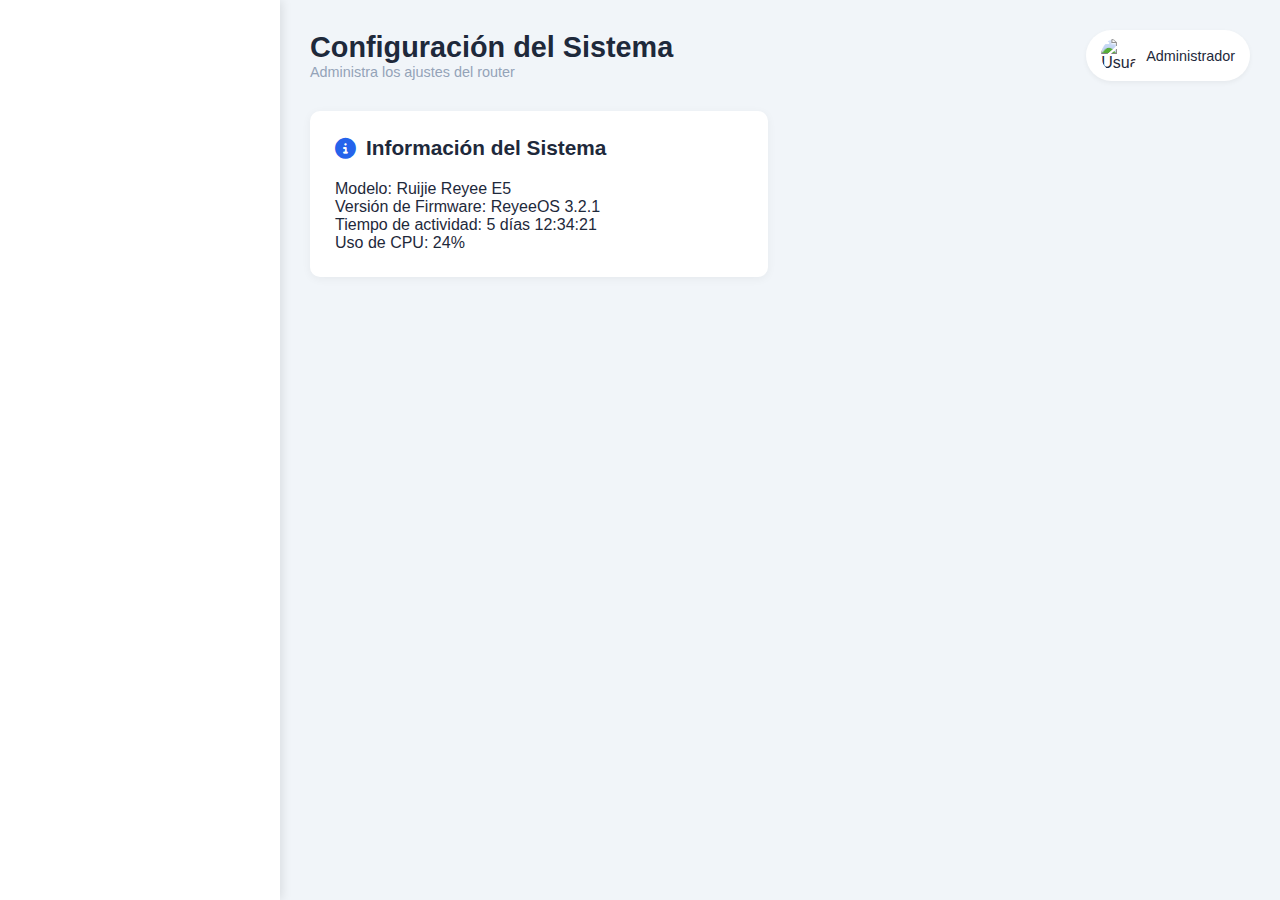
==== system.html @ 18ead682 "Create system.html" ====
<!DOCTYPE html>
<html lang="es">
<head>
    <meta charset="UTF-8">
    <meta name="viewport" content="width=device-width, initial-scale=1.0">
    <title>Sistema - Router Ruijie Reyee</title>
    <link rel="stylesheet" href="css/style.css">
    <link rel="stylesheet" href="https://cdnjs.cloudflare.com/ajax/libs/font-awesome/6.4.0/css/all.min.css">
</head>
<body>
    <div class="router-container">
        <!-- Barra lateral (igual que en index.html) -->
        <aside class="sidebar">
            <!-- ... mismo contenido que index.html ... -->
        </aside>

        <!-- Contenido principal -->
        <main class="main-content">
            <header class="content-header">
                <div class="header-left">
                    <h1>Configuración del Sistema</h1>
                    <p>Administra los ajustes del router</p>
                </div>
                <div class="header-right">
                    <div class="user-profile">
                        <img src="assets/images/user-avatar.png" alt="Usuario">
                        <span>Administrador</span>
                    </div>
                </div>
            </header>

            <section class="config-section">
                <div class="config-card">
                    <h2><i class="fas fa-info-circle"></i> Información del Sistema</h2>
                    <div class="system-info">
                        <div class="info-item">
                            <span class="info-label">Modelo:</span>
                            <span class="info-value">Ruijie Reyee E5</span>
                        </div>
                        <div class="info-item">
                            <span class="info-label">Versión de Firmware:</span>
                            <span class="info-value">ReyeeOS 3.2.1</span>
                        </div>
                        <div class="info-item">
                            <span class="info-label">Tiempo de actividad:</span>
                            <span class="info-value">5 días 12:34:21</span>
                        </div>
                        <div class="info-item">
                            <span class="info-label">Uso de CPU:</span>
                            <span class="info-value">24%
---- css/style.css ----
:root {
    --primary-color: #2563eb;
    --primary-dark: #1d4ed8;
    --secondary-color: #3b82f6;
    --dark-color: #1e293b;
    --light-color: #f8fafc;
    --gray-color: #94a3b8;
    --success-color: #10b981;
    --warning-color: #f59e0b;
    --danger-color: #ef4444;
    --sidebar-width: 280px;
}

* {
    margin: 0;
    padding: 0;
    box-sizing: border-box;
    font-family: 'Segoe UI', Tahoma, Geneva, Verdana, sans-serif;
}

body {
    background-color: #f1f5f9;
    color: var(--dark-color);
}

.router-container {
    display: flex;
    min-height: 100vh;
}

/* Sidebar styles */
.sidebar {
    width: var(--sidebar-width);
    background-color: white;
    box-shadow: 2px 0 10px rgba(0, 0, 0, 0.1);
    padding: 20px 0;
    display: flex;
    flex-direction: column;
    position: fixed;
    height: 100vh;
    z-index: 100;
}

.logo-container {
    padding: 0 20px 30px;
    border-bottom: 1px solid #e2e8f0;
    text-align: center;
}

.logo {
    height: 50px;
    margin-bottom: 10px;
}

.logo-container h2 {
    font-size: 1.2rem;
    color: var(--dark-color);
}

.menu-nav {
    flex: 1;
    padding: 30px 0;
    display: flex;
    flex-direction: column;
}

.menu-nav ul {
    list-style: none;
}

.menu-nav li a {
    display: flex;
    align-items: center;
    padding: 12px 25px;
    color: var(--dark-color);
    text-decoration: none;
    transition: all 0.3s ease;
    font-size: 0.95rem;
}

.menu-nav li a i {
    margin-right: 12px;
    font-size: 1.1rem;
    width: 24px;
    text-align: center;
}

.menu-nav li a:hover {
    background-color: #f1f5f9;
    color: var(--primary-color);
}

.menu-nav li.active a {
    background-color: #eff6ff;
    color: var(--primary-color);
    border-left: 4px solid var(--primary-color);
}

.logout-btn {
    margin-top: auto;
    padding: 0 20px;
}

.logout-btn a {
    display: flex;
    align-items: center;
    padding: 12px;
    color: var(--danger-color);
    text-decoration: none;
    border-radius: 6px;
    background-color: #fee2e2;
    transition: all 0.3s ease;
}

.logout-btn a:hover {
    background-color: #fecaca;
}

.logout-btn i {
    margin-right: 10px;
}

/* Main content styles */
.main-content {
    flex: 1;
    margin-left: var(--sidebar-width);
    padding: 30px;
}

.content-header {
    display: flex;
    justify-content: space-between;
    align-items: center;
    margin-bottom: 30px;
}

.content-header h1 {
    font-size: 1.8rem;
    color: var(--dark-color);
}

.content-header p {
    color: var(--gray-color);
    font-size: 0.9rem;
}

.user-profile {
    display: flex;
    align-items: center;
    background-color: white;
    padding: 8px 15px;
    border-radius: 30px;
    box-shadow: 0 2px 5px rgba(0, 0, 0, 0.05);
}

.user-profile img {
    width: 35px;
    height: 35px;
    border-radius: 50%;
    margin-right: 10px;
}

.user-profile span {
    font-size: 0.9rem;
    font-weight: 500;
}

/* Status widgets */
.status-widgets {
    display: grid;
    grid-template-columns: repeat(auto-fit, minmax(300px, 1fr));
    gap: 20px;
    margin-bottom: 30px;
}

.widget {
    background-color: white;
    border-radius: 10px;
    padding: 20px;
    display: flex;
    align-items: center;
    box-shadow: 0 2px 10px rgba(0, 0, 0, 0.05);
}

.widget-icon {
    width: 60px;
    height: 60px;
    border-radius: 50%;
    display: flex;
    align-items: center;
    justify-content: center;
    margin-right: 20px;
    font-size: 1.5rem;
    color: white;
}

.widget-icon.internet {
    background-color: var(--primary-color);
}

.widget-icon.wifi {
    background-color: var(--success-color);
}

.widget-icon.system {
    background-color: var(--warning-color);
}

.widget-info h3 {
    font-size: 1.1rem;
    margin-bottom: 5px;
}

.status {
    font-size: 0.85rem;
    font-weight: 600;
    margin-bottom: 5px;
}

.status.connected, .status.active, .status.normal {
    color: var(--success-color);
}

.status.disconnected, .status.inactive, .status.warning {
    color: var(--warning-color);
}

.status.error {
    color: var(--danger-color);
}

.details {
    font-size: 0.8rem;
    color: var(--gray-color);
}

/* Charts section */
.charts-section {
    display: grid;
    grid-template-columns: 1fr;
    gap: 30px;
}

.traffic-chart, .devices-list {
    background-color: white;
    border-radius: 10px;
    padding: 25px;
    box-shadow: 0 2px 10px rgba(0, 0, 0, 0.05);
}

.traffic-chart h2, .devices-list h2 {
    font-size: 1.3rem;
    margin-bottom: 20px;
    display: flex;
    align-items: center;
}

.traffic-chart h2 i, .devices-list h2 i {
    margin-right: 10px;
    color: var(--primary-color);
}

.chart-container {
    height: 300px;
    position: relative;
}

/* Table styles */
table {
    width: 100%;
    border-collapse: collapse;
}

th, td {
    padding: 12px 15px;
    text-align: left;
    border-bottom: 1px solid #e2e8f0;
    font-size: 0.85rem;
}

th {
    font-weight: 600;
    color: var(--dark-color);
    background-color: #f8fafc;
}

tr:hover {
    background-color: #f8fafc;
}

.status.active {
    color: var(--success-color);
    background-color: #dcfce7;
    padding: 3px 8px;
    border-radius: 20px;
    font-size: 0.75rem;
    display: inline-block;
}

.status.inactive {
    color: var(--gray-color);
    background-color: #f1f5f9;
    padding: 3px 8px;
    border-radius: 20px;
    font-size: 0.75rem;
    display: inline-block;
}

/* Responsive styles */
@media (max-width: 992px) {
    .sidebar {
        width: 250px;
    }
    
    .main-content {
        margin-left: 250px;
    }
}

/* Config Section Styles */
.config-section {
    display: grid;
    grid-template-columns: 1fr;
    gap: 25px;
}

.config-card {
    background-color: white;
    border-radius: 10px;
    padding: 25px;
    box-shadow: 0 2px 10px rgba(0, 0, 0, 0.05);
}

.config-card h2 {
    font-size: 1.3rem;
    margin-bottom: 20px;
    display: flex;
    align-items: center;
}

.config-card h2 i {
    margin-right: 10px;
    color: var(--primary-color);
}

/* Form Styles */
.form-group {
    margin-bottom: 20px;
}

.form-group label {
    display: block;
    margin-bottom: 8px;
    font-weight: 500;
    font-size: 0.9rem;
}

.form-group input,
.form-group select {
    width: 100%;
    padding: 10px 15px;
    border: 1px solid #ddd;
    border-radius: 6px;
    font-size: 0.95rem;
    transition: all 0.3s ease;
}

.form-group input:focus,
.form-group select:focus {
    border-color: var(--primary-color);
    outline: none;
    box-shadow: 0 0 0 3px rgba(59, 130, 246, 0.2);
}

.form-group.password {
    position: relative;
}

.show-password {
    position: absolute;
    right: 10px;
    top: 35px;
    background: none;
    border: none;
    color: var(--gray-color);
    cursor: pointer;
    font-size: 1rem;
}

.checkbox-group {
    display: flex;
    align-items: center;
}

.checkbox-group input {
    width: auto;
    margin-right: 10px;
}

.checkbox-group label {
    margin-bottom: 0;
}

.form-actions {
    display: flex;
    gap: 15px;
    margin-top: 30px;
}

.btn-primary {
    background-color: var(--primary-color);
    color: white;
}

.btn-primary:hover {
    background-color: var(--primary-dark);
}

.btn-secondary {
    background-color: white;
    color: var(--dark-color);
    border: 1px solid #ddd;
}

.btn-secondary:hover {
    background-color: #f8fafc;
}

/* Advanced Card */
.config-card.advanced {
    border-top: 3px solid var(--primary-color);
}

/* Alert Messages */
.alert {
    padding: 15px;
    border-radius: 6px;
    margin-bottom: 20px;
    font-size: 0.9rem;
}

.alert-success {
    background-color: #dcfce7;
    color: #166534;
    border-left: 4px solid #22c55e;
}

.alert-info {
    background-color: #e0f2fe;
    color: #1e40af;
    border-left: 4px solid #3b82f6;
}

.alert-warning {
    background-color: #fef9c3;
    color: #854d0e;
    border-left: 4px solid #facc15;
}

.alert-error {
    background-color: #fee2e2;
    color: #991b1b;
    border-left: 4px solid #ef4444;
}

/* Responsive Adjustments */
@media (min-width: 992px) {
    .config-section {
        grid-template-columns: 1fr 1fr;
    }
    
    .config-card.advanced {
        grid-column: span 2;
    }
}

/* DHCP Settings */
.dhcp-settings {
    border-left: 3px solid #e2e8f0;
    padding-left: 15px;
    margin-left: 5px;
    margin-top: 20px;
}

/* Table Responsive */
.table-responsive {
    overflow-x: auto;
}

/* Button Icon */
.btn-icon {
    background: none;
    border: none;
    color: var(--primary-color);
    cursor: pointer;
    font-size: 1rem;
    padding: 5px;
}

.btn-icon:hover {
    color: var(--primary-dark);
}

/* Form Sections */
.pppoe-settings,
.static-settings {
    border-left: 3px solid #e2e8f0;
    padding-left: 15px;
    margin-left: 5px;
    margin-top: 20px;
}

.static-settings .form-group,
.pppoe-settings .form-group {
    margin-bottom: 15px;
}

/* MAC Filter Styles */
.mac-list {
    margin-bottom: 15px;
}

.mac-item {
    display: flex;
    align-items: center;
    margin-bottom: 10px;
}

.mac-input {
    flex: 1;
    margin-right: 10px;
}

.remove-mac {
    color: var(--danger-color);
}

.remove-mac:hover {
    color: #b91c1c;
}

.btn-sm {
    padding: 5px 10px;
    font-size: 0.85rem;
}

/* Password Strength */
.password-strength {
    margin-top: 5px;
    display: flex;
    align-items: center;
}

.strength-bar {
    height: 5px;
    width: 50px;
    background-color: #ddd;
    margin-right: 10px;
    border-radius: 3px;
    overflow: hidden;
    position: relative;
}

.strength-bar::after {
    content: '';
    position: absolute;
    left: 0;
    top: 0;
    height: 100%;
    width: 0;
    transition: width 0.3s ease;
}

.strength-bar.weak::after {
    width: 25%;
    background-color: var(--danger-color);
}

.strength-bar.medium::after {
    width: 50%;
    background-color: var(--warning-color);
}

.strength-bar.strong::after {
    width: 75%;
    background-color: #4d7c0f;
}

.strength-bar.very-strong::after {
    width: 100%;
    background-color: var(--success-color);
}

.strength-text {
    font-size: 0.8rem;
    color: var(--gray-color);
}
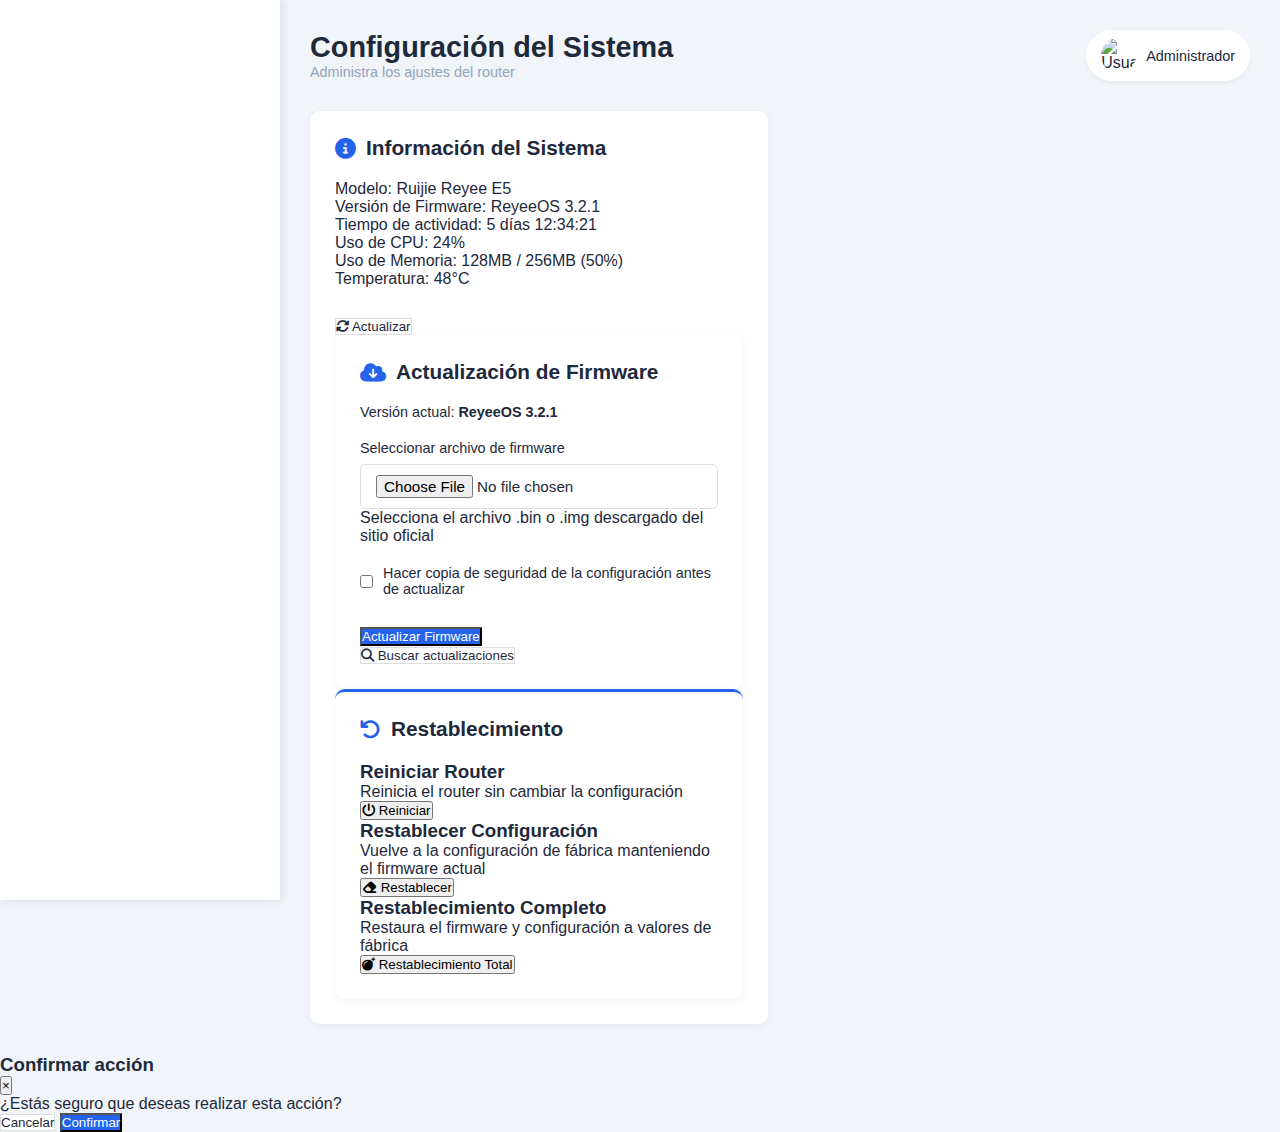
==== commit 96155b52: "Update system.html" ====
--- a/system.html
+++ b/system.html
@@ -48,3 +48,227 @@
                         <div class="info-item">
                             <span class="info-label">Uso de CPU:</span>
                             <span class="info-value">24%
+                        <div class="info-item">
+                            <span class="info-label">Uso de Memoria:</span>
+                            <span class="info-value">128MB / 256MB (50%)</span>
+                        </div>
+                        <div class="info-item">
+                            <span class="info-label">Temperatura:</span>
+                            <span class="info-value">48°C</span>
+                        </div>
+                    </div>
+                    
+                    <div class="form-actions">
+                        <button type="button" class="btn btn-secondary" id="refresh-info">
+                            <i class="fas fa-sync-alt"></i> Actualizar
+                        </button>
+                    </div>
+                </div>
+                
+                <div class="config-card">
+                    <h2><i class="fas fa-cloud-download-alt"></i> Actualización de Firmware</h2>
+                    <form id="firmware-form">
+                        <div class="form-group">
+                            <label>Versión actual: <strong>ReyeeOS 3.2.1</strong></label>
+                        </div>
+                        
+                        <div class="form-group">
+                            <label for="firmware-file">Seleccionar archivo de firmware</label>
+                            <input type="file" id="firmware-file" accept=".bin,.img">
+                            <p class="help-text">Selecciona el archivo .bin o .img descargado del sitio oficial</p>
+                        </div>
+                        
+                        <div class="form-group checkbox-group">
+                            <input type="checkbox" id="backup-config">
+                            <label for="backup-config">Hacer copia de seguridad de la configuración antes de actualizar</label>
+                        </div>
+                        
+                        <div class="form-actions">
+                            <button type="submit" class="btn btn-primary">Actualizar Firmware</button>
+                        </div>
+                    </form>
+                    
+                    <div class="check-update">
+                        <button type="button" class="btn btn-secondary" id="check-update">
+                            <i class="fas fa-search"></i> Buscar actualizaciones
+                        </button>
+                        <div id="update-result"></div>
+                    </div>
+                </div>
+                
+                <div class="config-card advanced">
+                    <h2><i class="fas fa-undo"></i> Restablecimiento</h2>
+                    <div class="reset-options">
+                        <div class="reset-option">
+                            <h3>Reiniciar Router</h3>
+                            <p>Reinicia el router sin cambiar la configuración</p>
+                            <button type="button" class="btn btn-warning" id="restart-router">
+                                <i class="fas fa-power-off"></i> Reiniciar
+                            </button>
+                        </div>
+                        
+                        <div class="reset-option">
+                            <h3>Restablecer Configuración</h3>
+                            <p>Vuelve a la configuración de fábrica manteniendo el firmware actual</p>
+                            <button type="button" class="btn btn-danger" id="reset-config">
+                                <i class="fas fa-eraser"></i> Restablecer
+                            </button>
+                        </div>
+                        
+                        <div class="reset-option">
+                            <h3>Restablecimiento Completo</h3>
+                            <p>Restaura el firmware y configuración a valores de fábrica</p>
+                            <button type="button" class="btn btn-danger" id="full-reset">
+                                <i class="fas fa-bomb"></i> Restablecimiento Total
+                            </button>
+                        </div>
+                    </div>
+                </div>
+            </section>
+        </main>
+    </div>
+
+    <!-- Modal de confirmación -->
+    <div class="modal" id="confirm-modal">
+        <div class="modal-content">
+            <div class="modal-header">
+                <h3 id="modal-title">Confirmar acción</h3>
+                <button class="modal-close">&times;</button>
+            </div>
+            <div class="modal-body">
+                <p id="modal-message">¿Estás seguro que deseas realizar esta acción?</p>
+            </div>
+            <div class="modal-footer">
+                <button class="btn btn-secondary" id="modal-cancel">Cancelar</button>
+                <button class="btn btn-primary" id="modal-confirm">Confirmar</button>
+            </div>
+        </div>
+    </div>
+
+    <script src="js/config.js"></script>
+    <script>
+        document.addEventListener('DOMContentLoaded', function() {
+            // Actualizar información del sistema
+            document.getElementById('refresh-info').addEventListener('click', function() {
+                const uptime = document.querySelector('.info-item:nth-child(3) .info-value');
+                const cpu = document.querySelector('.info-item:nth-child(4) .info-value');
+                const mem = document.querySelector('.info-item:nth-child(5) .info-value');
+                const temp = document.querySelector('.info-item:nth-child(6) .info-value');
+                
+                // Simular actualización
+                uptime.textContent = '5 días 12:35:47';
+                cpu.textContent = '22%';
+                mem.textContent = '126MB / 256MB (49%)';
+                temp.textContent = '47°C';
+                
+                showAlert('Información actualizada', 'success');
+            });
+            
+            // Buscar actualizaciones
+            document.getElementById('check-update').addEventListener('click', function() {
+                const resultDiv = document.getElementById('update-result');
+                resultDiv.innerHTML = '<p><i class="fas fa-circle-notch fa-spin"></i> Buscando actualizaciones...</p>';
+                
+                // Simular búsqueda
+                setTimeout(() => {
+                    resultDiv.innerHTML = `
+                        <div class="update-available">
+                            <p><i class="fas fa-check-circle"></i> Nueva versión disponible: <strong>ReyeeOS 3.2.2</strong></p>
+                            <ul>
+                                <li>Mejoras en la estabilidad del WiFi</li>
+                                <li>Corrección de vulnerabilidades de seguridad</li>
+                                <li>Nuevas funciones de administración</li>
+                            </ul>
+                            <a href="#" class="btn btn-sm btn-primary">Descargar</a>
+                        </div>
+                    `;
+                }, 2000);
+            });
+            
+            // Manejar botones de reinicio/reset
+            const resetButtons = ['restart-router', 'reset-config', 'full-reset'];
+            resetButtons.forEach(btnId => {
+                document.getElementById(btnId).addEventListener('click', function() {
+                    const action = this.id;
+                    let title, message;
+                    
+                    switch(action) {
+                        case 'restart-router':
+                            title = 'Reiniciar Router';
+                            message = '¿Estás seguro que deseas reiniciar el router? La conexión se interrumpirá durante aproximadamente 1 minuto.';
+                            break;
+                        case 'reset-config':
+                            title = 'Restablecer Configuración';
+                            message = '¿Estás seguro que deseas restablecer la configuración a valores de fábrica? Todos los ajustes personalizados se perderán.';
+                            break;
+                        case 'full-reset':
+                            title = 'Restablecimiento Total';
+                            message = '¿Estás seguro que deseas realizar un restablecimiento total? El firmware y la configuración volverán a los valores de fábrica.';
+                            break;
+                    }
+                    
+                    showModal(title, message, action);
+                });
+            });
+            
+            // Manejar modal
+            let currentAction = '';
+            
+            function showModal(title, message, action) {
+                currentAction = action;
+                document.getElementById('modal-title').textContent = title;
+                document.getElementById('modal-message').textContent = message;
+                document.getElementById('confirm-modal').style.display = 'flex';
+            }
+            
+            document.querySelector('.modal-close').addEventListener('click', closeModal);
+            document.getElementById('modal-cancel').addEventListener('click', closeModal);
+            
+            document.getElementById('modal-confirm').addEventListener('click', function() {
+                let message = '';
+                
+                switch(currentAction) {
+                    case 'restart-router':
+                        message = 'Router reiniciándose... La página se recargará automáticamente.';
+                        setTimeout(() => {
+                            location.reload();
+                        }, 3000);
+                        break;
+                    case 'reset-config':
+                        message = 'Configuración restablecida. El router se reiniciará.';
+                        break;
+                    case 'full-reset':
+                        message = 'Restablecimiento total iniciado. Esto puede tomar varios minutos.';
+                        break;
+                }
+                
+                showAlert(message, 'info');
+                closeModal();
+            });
+            
+            function closeModal() {
+                document.getElementById('confirm-modal').style.display = 'none';
+            }
+            
+            // Cerrar modal al hacer clic fuera
+            window.addEventListener('click', function(event) {
+                if(event.target === document.getElementById('confirm-modal')) {
+                    closeModal();
+                }
+            });
+            
+            // Mostrar alertas
+            function showAlert(message, type) {
+                const alert = document.createElement('div');
+                alert.className = `alert alert-${type}`;
+                alert.innerHTML = `<p>${message}</p>`;
+                document.querySelector('.config-section').prepend(alert);
+                
+                setTimeout(() => {
+                    alert.remove();
+                }, 3000);
+            }
+        });
+    </script>
+</body>
+</html>
